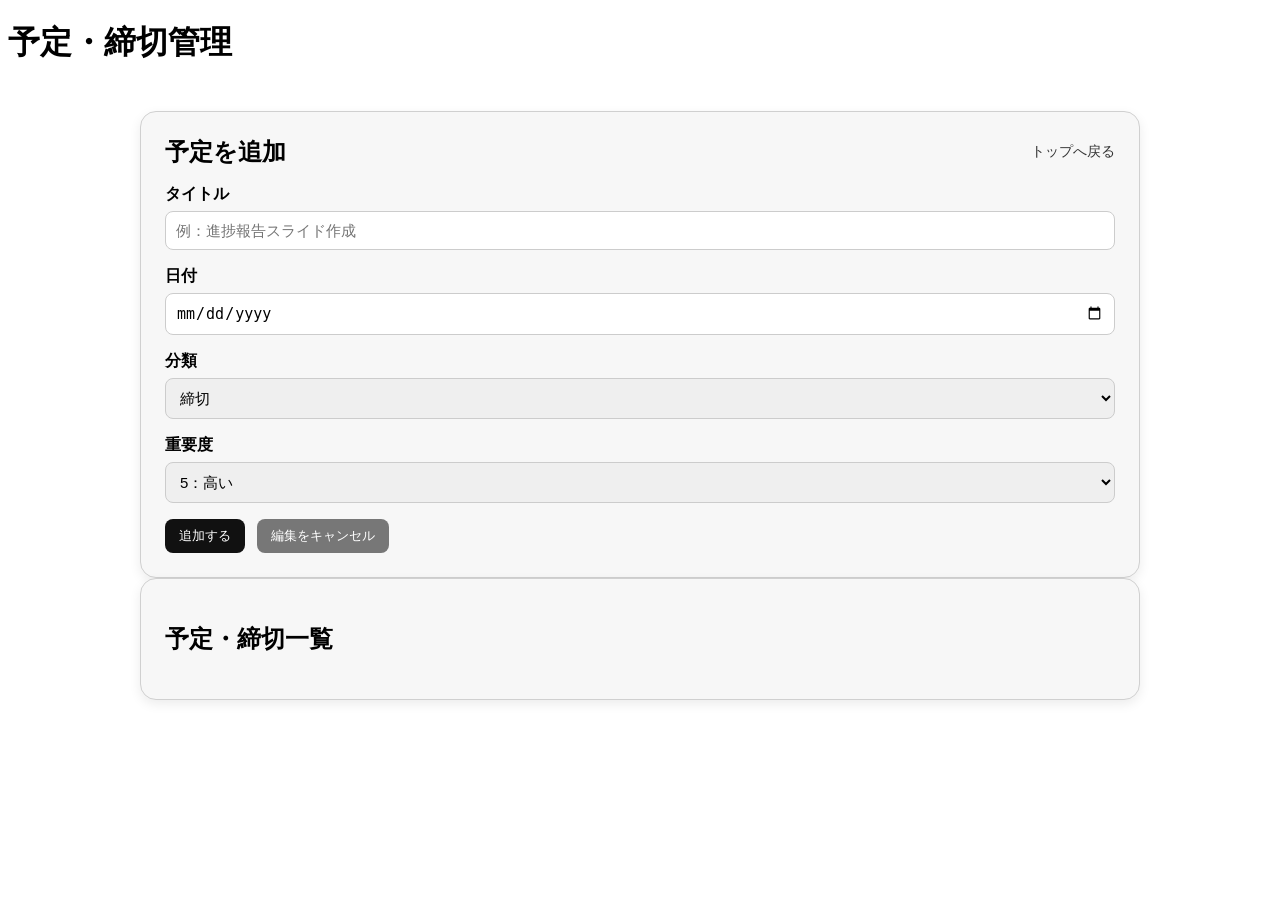
==== tasks.html @ cfb7e9cd "Initial commit" ====
<!-- /tasks.html -->
    <!-- 予定・締切詳細ページ -->

<!-- /tasks.html -->

<!DOCTYPE html>
<html lang="ja">
<head>
  <meta charset="UTF-8" />
  <meta name="viewport" content="width=device-width, initial-scale=1.0" />
  <title>Tasks</title>
  <link rel="stylesheet" href="css/style.css" />
</head>
<body>
  <header class="site-header">
    <h1>予定・締切管理</h1>
  </header>

  <main class="task-page">
    <section class="card">
      <div class="card-header">
        <h2>予定を追加</h2>
        <a href="index.html" class="text-link">トップへ戻る</a>
      </div>

      <form id="taskForm" class="task-form">
        <input type="hidden" id="taskId" />

        <div class="form-row">
          <label for="taskTitle">タイトル</label>
          <input type="text" id="taskTitle" required placeholder="例：進捗報告スライド作成" />
        </div>

        <div class="form-row">
          <label for="taskDate">日付</label>
          <input type="date" id="taskDate" required />
        </div>

        <div class="form-row">
          <label for="taskType">分類</label>
          <select id="taskType">
            <option value="締切">締切</option>
            <option value="研究">研究</option>
            <option value="就活">就活</option>
            <option value="授業">授業</option>
            <option value="その他">その他</option>
          </select>
        </div>

        <div class="form-row">
          <label for="taskImportance">重要度</label>
          <select id="taskImportance">
            <option value="5">5：高い</option>
            <option value="4">4</option>
            <option value="3">3：普通</option>
            <option value="2">2</option>
            <option value="1">1：低い</option>
          </select>
        </div>

        <div class="form-actions">
          <button type="submit" id="submitButton">追加する</button>
          <button type="button" id="cancelEditButton" class="secondary-button">編集をキャンセル</button>
        </div>
      </form>
    </section>

    <section class="card">
      <h2>予定・締切一覧</h2>
      <ul class="task-list" id="taskList"></ul>
    </section>
  </main>

  <script src="js/tasks.js"></script>
  <script src="js/tasks-page.js"></script>
</body>
</html>
---- css/style.css ----
/* css/style.css */
  /*全体デザイン*/

/* =========================
   Dashboard Layout
========================= */

.dashboard {
  width: min(1100px, 95%);
  margin: 0 auto;
  padding: 24px 0 40px;
}

.top-grid {
  display: grid;
  grid-template-columns: 2fr 1fr;
  gap: 20px;
  margin-bottom: 20px;
}

.card {
  background: #f7f7f7;
  border: 1px solid #d0d0d0;
  border-radius: 16px;
  padding: 20px;
  box-shadow: 0 4px 12px rgba(0, 0, 0, 0.08);
  cursor: pointer;

  text-decoration: none;
  color: inherit;
  display: block;
}

.card:hover {
  transform: translateY(-2px);
  transition: 0.2s;
  box-shadow: 0 8px 18px rgba(0, 0, 0, 0.12);
}

.card-header {
  display: flex;
  justify-content: space-between;
  align-items: center;
  margin-bottom: 16px;
}

.card-header h2 {
  margin: 0;
  font-size: 22px;
}

.card-link {
  font-size: 14px;
  color: #555;
}

/* =========================
   Upcoming
========================= */

.upcoming-list {
  list-style: none;
  padding: 0;
  margin: 0;
}

.upcoming-item {
  display: grid;
  grid-template-columns: 90px 1fr auto;
  gap: 12px;
  align-items: center;
  padding: 12px 0;
  border-bottom: 1px solid #ddd;
}

.upcoming-item:last-child {
  border-bottom: none;
}

.upcoming-date {
  font-weight: bold;
}

.upcoming-title {
  font-size: 16px;
}

.upcoming-meta {
  font-size: 13px;
  color: #555;
}

.priority-high {
  color: #b00020;
  font-weight: bold;
}

.priority-middle {
  color: #8a5a00;
  font-weight: bold;
}

.priority-low {
  color: #333;
}

/* =========================
   Mini Calendar
========================= */

.calendar-title {
  text-align: center;
  font-weight: bold;
  margin-bottom: 12px;
}

.calendar-weekdays,
.calendar-days {
  display: grid;
  grid-template-columns: repeat(7, 1fr);
  text-align: center;
  gap: 4px;
}

.calendar-weekdays span {
  font-size: 13px;
  font-weight: bold;
  color: #555;
}

.calendar-day {
  padding: 8px 0;
  border-radius: 8px;
  font-size: 14px;
}

.calendar-day.today {
  background: #111;
  color: #fff;
  font-weight: bold;
}

.calendar-day.empty {
  visibility: hidden;
}

/* =========================
   Mini Calendar with Labels
========================= */

.calendar-weekdays,
.calendar-days {
  display: grid;
  grid-template-columns: repeat(7, 1fr);
  text-align: center;
  gap: 4px;
}

.calendar-day {
  min-height: 58px;
  padding: 4px;
  border-radius: 8px;
  font-size: 13px;
  text-align: left;
  overflow: hidden;
}

.calendar-day.empty {
  visibility: hidden;
}

.calendar-day.today {
  background: #111;
  color: #fff;
}

.calendar-day-number {
  font-weight: bold;
  text-align: center;
  margin-bottom: 3px;
}

.calendar-task-area {
  display: grid;
  gap: 2px;
}

.calendar-task-label {
  padding: 1px 4px;
  border-radius: 999px;
  font-size: 10px;
  line-height: 1.4;
  white-space: nowrap;
  overflow: hidden;
  text-overflow: ellipsis;
  color: #111;
}

/* 分類ごとの簡易色 */
.type-締切 {
  background: #ffd6d6;
}

.type-研究 {
  background: #d8f3dc;
}

.type-就活 {
  background: #dbeafe;
}

.type-授業 {
  background: #fff3bf;
}

.type-その他 {
  background: #e5e7eb;
}

.calendar-more {
  font-size: 10px;
  color: #555;
  text-align: center;
}

/* =========================
   Home Clock
========================= */

.home-clock-card {
  cursor: pointer;
}

.home-clock-wrapper {
  display: flex;
  justify-content: center;
  align-items: center;
}

.home-clock {
  width: 38vmin;
  height: 38vmin;
  min-width: 260px;
  min-height: 260px;
  max-width: 360px;
  max-height: 360px;
}

.home-clock .number span {
  font-size: clamp(24px, 4vmin, 44px);
}

.home-clock .tick::before {
  height: 10px;
}

.home-clock .tick.major::before {
  height: 20px;
}

.home-clock .hour-hand {
  width: 10px;
}

.home-clock .minute-hand {
  width: 8px;
}

.home-clock .second-hand {
  width: 2px;
}

.home-clock .date-display {
  font-size: clamp(13px, 2vmin, 20px);
  top: 63%;
}

/* =========================
   Responsive
========================= */

@media (max-width: 800px) {
  .top-grid {
    grid-template-columns: 1fr;
  }

  .upcoming-item {
    grid-template-columns: 1fr;
    gap: 4px;
  }

  .home-clock {
    width: 70vmin;
    height: 70vmin;
  }
}

/* =========================
   Analog Clock Base
========================= */

.clock {
  position: relative;
  width: 80vmin;
  height: 80vmin;
  max-width: 800px;
  max-height: 800px;
  min-width: 320px;
  min-height: 320px;

  border: 5px solid #000;
  border-radius: 50%;
  background: #f5f5f5;
}

/* 目盛り */
.tick {
  position: absolute;
  width: 100%;
  height: 100%;
  transform: rotate(calc(6deg * var(--i)));
}

.tick::before {
  content: "";
  position: absolute;
  top: 1.5%;
  left: 50%;
  transform: translateX(-50%);
  width: 3px;
  height: 18px;
  background: #000;
  border-radius: 2px;
}

.tick.major::before {
  width: 5px;
  height: 34px;
}

/* 数字 */
.number {
  position: absolute;
  width: 100%;
  height: 100%;
  text-align: center;
  transform: rotate(calc(30deg * var(--i)));
  pointer-events: none;
}

.number span {
  display: inline-block;
  margin-top: 7%;
  transform: rotate(calc(-30deg * var(--i)));
  font-size: clamp(32px, 7vmin, 72px);
  font-weight: bold;
  line-height: 1;
}

/* 針 */
.hand {
  position: absolute;
  left: 50%;
  bottom: 50%;
  transform-origin: bottom center;
  transform: translateX(-50%) rotate(0deg);
  border-radius: 999px;
  background: #000;
}

.hour-hand {
  width: 16px;
  height: 25%;
  z-index: 4;
}

.minute-hand {
  width: 12px;
  height: 38%;
  z-index: 5;
}

.second-hand {
  width: 3px;
  height: 43%;
  background: #222;
  z-index: 6;
}

/* 中心 */
.center-dot {
  position: absolute;
  top: 50%;
  left: 50%;
  width: 24px;
  height: 24px;
  background: #000;
  border-radius: 50%;
  transform: translate(-50%, -50%);
  z-index: 10;
}

.center-dot::after {
  content: "";
  position: absolute;
  top: 50%;
  left: 50%;
  width: 12px;
  height: 12px;
  background: #f5f5f5;
  border-radius: 50%;
  transform: translate(-50%, -50%);
}

/* 日付 */
.date-display {
  position: absolute;
  top: 63%;
  left: 50%;
  transform: translateX(-50%);
  width: 160px;
  text-align: center;
  font-size: clamp(13px, 2vmin, 20px);
  line-height: 1.4;
  z-index: 20;
}

/* =========================
   Home Clock Size
========================= */

.home-clock-wrapper {
  display: flex;
  justify-content: center;
  align-items: center;
}

.home-clock {
  width: 38vmin;
  height: 38vmin;
  min-width: 260px;
  min-height: 260px;
  max-width: 360px;
  max-height: 360px;
}

.home-clock .number span {
  font-size: clamp(24px, 4vmin, 44px);
}

.home-clock .tick::before {
  height: 10px;
}

.home-clock .tick.major::before {
  height: 20px;
}

.home-clock .hour-hand {
  width: 10px;
}

.home-clock .minute-hand {
  width: 8px;
}

.home-clock .second-hand {
  width: 2px;
}

/* =========================
   Task Page
========================= */

.task-page {
  width: min(1000px, 95%);
  margin: 0 auto;
  padding: 24px 0 40px;
}

.text-link {
  color: #333;
  text-decoration: none;
  font-size: 14px;
}

.text-link:hover {
  text-decoration: underline;
}

.task-form {
  display: grid;
  gap: 16px;
}

.form-row {
  display: grid;
  gap: 6px;
}

.form-row label {
  font-weight: bold;
}

.form-row input,
.form-row select {
  padding: 10px;
  border: 1px solid #ccc;
  border-radius: 8px;
  font-size: 15px;
}

.form-actions {
  display: flex;
  gap: 12px;
}

.form-actions button,
.task-actions button {
  padding: 8px 14px;
  border: none;
  border-radius: 8px;
  background: #111;
  color: #fff;
  cursor: pointer;
}

.secondary-button {
  background: #777 !important;
}

.task-list {
  list-style: none;
  padding: 0;
  margin: 16px 0 0;
}

.task-list-item {
  display: flex;
  justify-content: space-between;
  gap: 16px;
  align-items: center;
  padding: 14px 0;
  border-bottom: 1px solid #ddd;
}

.task-list-item.completed {
  opacity: 0.5;
}

.task-list-item.completed .task-title {
  text-decoration: line-through;
}

.task-main {
  display: flex;
  align-items: center;
  gap: 12px;
}

.task-title {
  font-size: 16px;
  font-weight: bold;
}

.task-meta {
  font-size: 13px;
  color: #555;
}

.task-actions {
  display: flex;
  gap: 8px;
}

@media (max-width: 700px) {
  .task-list-item {
    flex-direction: column;
    align-items: flex-start;
  }
}

/* =========================
   Page Common
========================= */

.page-nav {
  width: min(1100px, 95%);
  margin: 0 auto 16px;
  display: flex;
  justify-content: space-between;
  align-items: center;
}

.text-link {
  color: #333;
  text-decoration: none;
  font-size: 14px;
}

.text-link:hover {
  text-decoration: underline;
}

/* =========================
   Clock Page
========================= */

.clock-page {
  padding: 24px 0 40px;
}

.clock-page-content {
  display: flex;
  justify-content: center;
  align-items: center;
}

.large-clock {
  width: 78vmin;
  height: 78vmin;
  max-width: 800px;
  max-height: 800px;
  min-width: 320px;
  min-height: 320px;
}

/* =========================
   Calendar Page
========================= */

.calendar-page {
  width: min(1100px, 95%);
  margin: 0 auto;
  padding: 24px 0 40px;
}

.calendar-page-header {
  display: flex;
  justify-content: space-between;
  align-items: center;
  margin-bottom: 18px;
}

.calendar-page-header h2 {
  margin: 0;
  font-size: 24px;
}

.calendar-page-header button {
  padding: 8px 14px;
  border: none;
  border-radius: 8px;
  background: #111;
  color: #fff;
  cursor: pointer;
}

.full-calendar-weekdays,
.full-calendar-days {
  display: grid;
  grid-template-columns: repeat(7, 1fr);
}

.full-calendar-weekdays span {
  text-align: center;
  font-weight: bold;
  padding: 10px 0;
  border-bottom: 1px solid #ddd;
}

.full-calendar-days {
  gap: 6px;
  margin-top: 8px;
}

.full-calendar-day {
  min-height: 120px;
  border: 1px solid #ddd;
  border-radius: 10px;
  padding: 8px;
  background: #fff;
  overflow: hidden;
}

.full-calendar-day.empty {
  visibility: hidden;
}

.full-calendar-day.today {
  border: 2px solid #111;
}

.full-calendar-day-number {
  font-weight: bold;
  margin-bottom: 6px;
}

.full-calendar-task-area {
  display: grid;
  gap: 4px;
}

.full-calendar-day .calendar-task-label {
  font-size: 12px;
  padding: 3px 6px;
  border-radius: 999px;
  white-space: nowrap;
  overflow: hidden;
  text-overflow: ellipsis;
}

/* 画面が小さいとき */
@media (max-width: 800px) {
  .full-calendar-day {
    min-height: 90px;
    padding: 5px;
  }

  .full-calendar-day .calendar-task-label {
    font-size: 10px;
  }

  .calendar-page-header h2 {
    font-size: 20px;
  }
}

/* =========================
   Upcoming Scroll Area
========================= */

.upcoming-card {
  display: flex;
  flex-direction: column;
  min-height: 360px;
  max-height: 560px;
}

.upcoming-scroll-area {
  flex: 1;
  min-height: 0;
  overflow-y: auto;
  padding-right: 6px;
}

.upcoming-scroll-area::-webkit-scrollbar {
  width: 8px;
}

.upcoming-scroll-area::-webkit-scrollbar-thumb {
  background: #c0c0c0;
  border-radius: 999px;
}

.upcoming-scroll-area::-webkit-scrollbar-track {
  background: transparent;
}

.card-footer {
  flex-shrink: 0;
  margin-top: 14px;
  padding-top: 12px;
  border-top: 1px solid #ddd;
}

/* =========================
   Modal
========================= */

.modal-overlay {
  position: fixed;
  inset: 0;
  display: none;
  justify-content: center;
  align-items: center;
  padding: 24px;
  background: rgba(0, 0, 0, 0.45);
  z-index: 1000;
}

.modal-overlay.active {
  display: flex;
}

.modal-content {
  width: min(520px, 95vw);
  max-height: 90vh;
  overflow-y: auto;
  background: #f7f7f7;
  border-radius: 18px;
  padding: 22px;
  box-shadow: 0 16px 40px rgba(0, 0, 0, 0.25);
}

.modal-header {
  display: flex;
  justify-content: space-between;
  align-items: center;
  margin-bottom: 18px;
}

.modal-header h2 {
  margin: 0;
  font-size: 22px;
}

.modal-close-button {
  width: 34px;
  height: 34px;
  border: none;
  border-radius: 50%;
  background: #ddd;
  font-size: 22px;
  line-height: 1;
  cursor: pointer;
}

.modal-close-button:hover {
  background: #ccc;
}

.modal-detail {
  padding: 12px;
  border-radius: 10px;
  background: #eeeeee;
  font-size: 14px;
  line-height: 1.6;
  color: #333;
}

.modal-actions {
  display: flex;
  justify-content: flex-end;
  gap: 12px;
  margin-top: 18px;
}

.modal-actions button {
  padding: 9px 16px;
  border: none;
  border-radius: 8px;
  background: #111;
  color: #fff;
  cursor: pointer;
}

#deleteTaskButton {
  background: #b00020;
}

#deleteTaskButton.hidden {
  display: none;
}

@media (max-width: 700px) {
  .upcoming-scroll-area {
    max-height: 260px;
  }

  .modal-content {
    padding: 18px;
  }

  .modal-actions {
    flex-direction: column;
  }

  .modal-actions button {
    width: 100%;
  }
}

/* =========================
   Task Hover Preview
========================= */

.task-preview {
  position: fixed;
  display: none;
  width: 260px;
  padding: 12px;
  border-radius: 12px;
  background: #111;
  color: #fff;
  font-size: 13px;
  line-height: 1.5;
  z-index: 1200;
  box-shadow: 0 10px 24px rgba(0, 0, 0, 0.25);
  pointer-events: none;
}

.task-preview.active {
  display: block;
}

.task-preview-title {
  font-weight: bold;
  margin-bottom: 6px;
}

.task-preview-meta {
  opacity: 0.9;
}

/* =========================
   Responsive Adjustment
========================= */

/* 全体の横幅と余白を画面に応じて調整 */
.dashboard {
  width: calc(100% - 48px);
  max-width: none;
  margin: 0 auto;
  padding: clamp(12px, 2vw, 28px) 0 clamp(24px, 4vw, 48px);
}

/* カード全体の余白を可変にする */
.card {
  padding: clamp(14px, 2vw, 24px);
}

/* タイトルサイズを画面に応じて調整 */
.card-header h2 {
  font-size: clamp(18px, 2vw, 24px);
}

/* トップの2カラム */
.top-grid {
  grid-template-columns: minmax(0, 3fr) minmax(320px, 1fr);
  gap: clamp(12px, 2vw, 24px);
}

/* 直近予定カードの高さを画面に応じて調整 */
.upcoming-card {
  min-height: clamp(360px, 48vh, 560px);
  max-height: clamp(420px, 58vh, 640px);
}

/* スクロール領域がカードの残りを使うようにする */
.upcoming-scroll-area {
  flex: 1;
  min-height: 0;
  overflow-y: auto;
}

/* 予定1件分の表示も少し可変にする */
.upcoming-item {
  grid-template-columns: clamp(56px, 8vw, 90px) 1fr auto;
  gap: clamp(8px, 1.5vw, 14px);
  padding: clamp(10px, 1.5vw, 14px) 8px;
}

.upcoming-title {
  font-size: clamp(14px, 1.6vw, 17px);
}

.upcoming-meta {
  font-size: clamp(11px, 1.3vw, 13px);
}

/* ミニカレンダー */
.calendar-card {
  min-width: 0;
}

.calendar-day {
  min-height: clamp(44px, 6vw, 68px);
  padding: clamp(2px, 0.7vw, 5px);
}

.calendar-day-number {
  font-size: clamp(11px, 1.3vw, 14px);
}

.calendar-task-label {
  font-size: clamp(8px, 1vw, 10px);
  padding: 1px 4px;
}

/* 時計カード */
.home-clock-card {
  min-height: clamp(340px, 42vh, 500px);
}

.home-clock {
  width: clamp(240px, 32vw, 380px);
  height: clamp(240px, 32vw, 380px);
  min-width: 220px;
  min-height: 220px;
}

/* モーダル */
.modal-content {
  width: min(520px, calc(100vw - 32px));
  max-height: min(90vh, 720px);
}

/* =========================
   Tablet / Small PC
========================= */

@media (max-width: 900px) {
  .dashboard {
    width: min(1000px, calc(100% - 24px));
  }

  .top-grid {
    grid-template-columns: 1fr;
  }

  .upcoming-card {
    max-height: 520px;
  }

  .calendar-card {
    min-height: auto;
  }

  .home-clock-card {
    min-height: auto;
  }

  .home-clock {
    width: clamp(240px, 55vw, 360px);
    height: clamp(240px, 55vw, 360px);
  }
}

/* =========================
   Smartphone
========================= */

@media (max-width: 600px) {
  body {
    font-size: 14px;
  }

  .site-header h1 {
    font-size: 22px;
  }

  .dashboard {
    width: calc(100% - 16px);
    padding-top: 12px;
  }

  .card {
    border-radius: 12px;
    padding: 14px;
  }

  .card-header {
    gap: 10px;
    align-items: flex-start;
  }

  .card-header h2 {
    font-size: 18px;
  }

  .add-task-button {
    font-size: 12px;
    padding: 7px 10px;
    white-space: nowrap;
  }

  .upcoming-card {
    min-height: 360px;
    max-height: 500px;
  }

  .upcoming-item {
    grid-template-columns: 56px 1fr;
    grid-template-areas:
      "date content"
      "date priority";
    align-items: start;
  }

  .upcoming-date {
    grid-area: date;
  }

  .upcoming-item > div:nth-child(2) {
    grid-area: content;
  }

  .upcoming-item > div:nth-child(3) {
    grid-area: priority;
    font-size: 12px;
  }

  .calendar-weekdays span {
    font-size: 11px;
  }

  .calendar-day {
    min-height: 48px;
  }

  .calendar-task-label {
    max-width: 100%;
    font-size: 8px;
  }

  .home-clock {
    width: min(72vw, 300px);
    height: min(72vw, 300px);
    min-width: 220px;
    min-height: 220px;
  }

  .home-clock .number span {
    font-size: clamp(22px, 7vw, 36px);
  }

  .home-clock .date-display {
    font-size: 13px;
  }

  .modal-overlay {
    padding: 12px;
  }

  .modal-content {
    border-radius: 14px;
    padding: 16px;
  }

  .modal-actions {
    flex-direction: column;
  }

  .modal-actions button {
    width: 100%;
  }

  .task-preview {
    display: none !important;
  }
}

/* =========================
   Very Small Screen
========================= */

@media (max-width: 420px) {
  .card-header {
    flex-direction: column;
    align-items: flex-start;
  }

  .calendar-day {
    min-height: 42px;
    padding: 2px;
  }

  .calendar-task-label {
    display: none;
  }

  .calendar-more {
    font-size: 9px;
  }

  .home-clock {
    width: 82vw;
    height: 82vw;
    min-width: 200px;
    min-height: 200px;
  }
}

/* =========================
   Header Settings
========================= */

.dashboard-header {
  display: flex;
  justify-content: space-between;
  align-items: center;
  padding: 10px 24px;
}

.settings-button {
  padding: 8px 14px;
  border: none;
  border-radius: 999px;
  background: #111;
  color: #fff;
  cursor: pointer;
  font-size: 14px;
}

.settings-button:hover {
  opacity: 0.85;
}

/* =========================
   Layout Adjustable Area
========================= */

.dashboard {
  width: var(--dashboard-width, 96vw);
  max-width: none;
  margin: 0 auto;
}

.top-grid {
  grid-template-columns: minmax(0, 3fr) minmax(320px, 1fr);
}

.home-clock-card {
  min-height: var(--clock-card-height, 460px);
}

.layout-setting-list {
  display: grid;
  gap: 18px;
}

.layout-setting-list input[type="range"] {
  width: 100%;
}

/* =========================
   Calendar-like Form
========================= */

.form-row-inline {
  display: flex;
  justify-content: space-between;
  align-items: center;
}

.form-row-inline input[type="checkbox"] {
  width: 22px;
  height: 22px;
}

.time-grid,
.travel-grid {
  display: grid;
  grid-template-columns: 1fr 1fr;
  gap: 14px;
}

.form-row textarea {
  padding: 10px;
  border: 1px solid #ccc;
  border-radius: 8px;
  font-size: 15px;
  resize: vertical;
  font-family: inherit;
}

input:disabled,
select:disabled {
  background: #eeeeee;
  color: #777;
}

@media (max-width: 600px) {
  .time-grid,
  .travel-grid {
    grid-template-columns: 1fr;
  }
}

/* =========================
   Mini Calendar View Modes
========================= */

.calendar-view-switch {
  display: flex;
  gap: 6px;
  margin-bottom: 12px;
}

.calendar-mode-button {
  flex: 1;
  padding: 6px 0;
  border: 1px solid #ddd;
  border-radius: 999px;
  background: #f1f1f1;
  cursor: pointer;
  font-size: 13px;
}

.calendar-mode-button.active {
  background: #111;
  color: #fff;
  border-color: #111;
}

.mini-calendar {
  min-height: 260px;
}

/* =========================
   Month View
========================= */

.calendar-title {
  text-align: center;
  font-weight: bold;
  margin-bottom: 12px;
}

.calendar-weekdays,
.calendar-days {
  display: grid;
  grid-template-columns: repeat(7, 1fr);
  text-align: center;
  gap: 4px;
}

.calendar-weekdays span {
  font-size: 13px;
  font-weight: bold;
  color: #555;
}

.calendar-day {
  min-height: 58px;
  padding: 4px;
  border-radius: 8px;
  font-size: 13px;
  text-align: left;
  overflow: hidden;
}

.calendar-day.empty {
  visibility: hidden;
}

.calendar-day.today {
  background: #111;
  color: #fff;
}

.calendar-day-number {
  font-weight: bold;
  text-align: center;
  margin-bottom: 3px;
}

.calendar-task-area {
  display: grid;
  gap: 2px;
}

.calendar-task-label {
  padding: 1px 4px;
  border-radius: 999px;
  font-size: 10px;
  line-height: 1.4;
  white-space: nowrap;
  overflow: hidden;
  text-overflow: ellipsis;
  color: #111;
}

.calendar-more {
  font-size: 10px;
  color: #555;
  text-align: center;
}

/* =========================
   Day View
========================= */

.mini-day-header,
.mini-week-header {
  display: flex;
  justify-content: space-between;
  align-items: center;
  margin-bottom: 8px;
}

.mini-day-title,
.mini-week-title {
  font-weight: bold;
  font-size: 14px;
}

.mini-calendar-nav-button {
  border: none;
  border-radius: 999px;
  background: #eee;
  padding: 5px 9px;
  cursor: pointer;
}

.mini-day-all-day {
  margin-bottom: 8px;
  display: grid;
  gap: 4px;
}

.mini-day-grid {
  display: grid;
  grid-template-columns: 1fr 1fr;
  gap: 8px;
  max-height: 240px;
  overflow: hidden;
}

.mini-day-column {
  display: grid;
  gap: 4px;
}

.mini-hour-row {
  display: grid;
  grid-template-columns: 46px 1fr;
  gap: 6px;
  align-items: start;
  min-height: 34px;
  padding: 4px 0;
  border-bottom: 1px solid #e3e3e3;
}

.mini-hour-row.current-hour {
  border-top: 3px solid #111;
  padding-top: 6px;
}

.mini-hour-label {
  font-weight: bold;
  font-size: 12px;
  color: #555;
}

.mini-hour-tasks {
  display: grid;
  gap: 2px;
  min-width: 0;
}

.mini-empty-hour {
  font-size: 11px;
  color: #aaa;
}

/* =========================
   Week View
========================= */

.mini-week-grid {
  display: grid;
  grid-template-columns: repeat(7, minmax(0, 1fr));
  gap: 4px;
}

.mini-week-day {
  min-height: 170px;
  border-radius: 10px;
  background: #f2f2f2;
  padding: 6px;
  overflow: hidden;
}

.mini-week-day.today {
  background: #111;
  color: #fff;
}

.mini-week-date {
  text-align: center;
  font-weight: bold;
  font-size: 12px;
  margin-bottom: 5px;
}

.mini-week-tasks {
  display: grid;
  gap: 3px;
}

.mini-week-task {
  padding: 2px 5px;
  border-radius: 999px;
  font-size: 10px;
  line-height: 1.4;
  color: #111;
  white-space: nowrap;
  overflow: hidden;
  text-overflow: ellipsis;
}

/* =========================
   Small Screen Calendar
========================= */

@media (max-width: 600px) {
  .mini-week-grid {
    grid-template-columns: 1fr;
  }

  .mini-week-day {
    min-height: auto;
  }

  .mini-day-grid {
    grid-template-columns: 1fr;
    max-height: none;
  }
}

/* =========================
   Mini Day View Adjustment
========================= */

.calendar-card {
  display: flex;
  flex-direction: column;
}

.mini-calendar {
  flex: 1;
  min-height: 0;
  display: flex;
  flex-direction: column;
}

/* 日表示全体 */
.mini-day-view {
  flex: 1;
  min-height: 0;
  display: flex;
  flex-direction: column;
}

/* 日表示の時間グリッド */
.mini-day-grid {
  flex: 1;
  min-height: 0;
  max-height: none;
  overflow: hidden;

  display: grid;
  grid-template-columns: 1fr 1fr;
  gap: 10px;
}

/* 左右それぞれの列 */
.mini-day-column {
  display: grid;
  grid-template-rows: repeat(var(--day-view-rows, 6), minmax(0, 1fr));
  gap: 4px;
  min-height: 0;
}

/* 1時間分の行 */
.mini-hour-row {
  min-height: 0;
  padding: 4px 0;
  display: grid;
  grid-template-columns: 48px 1fr;
  gap: 6px;
  align-items: start;
  border-bottom: 1px solid #e3e3e3;
}

/* 現在時刻の時間帯 */
.mini-hour-row.current-hour {
  border-top: 3px solid #111;
  padding-top: 5px;
}

.mini-hour-label {
  font-weight: bold;
  font-size: 12px;
  color: #333;
}

.mini-hour-tasks {
  min-width: 0;
  display: grid;
  gap: 2px;
}

.mini-day-help {
  flex-shrink: 0;
  margin-top: 8px;
  font-size: 12px;
  color: #555;
}
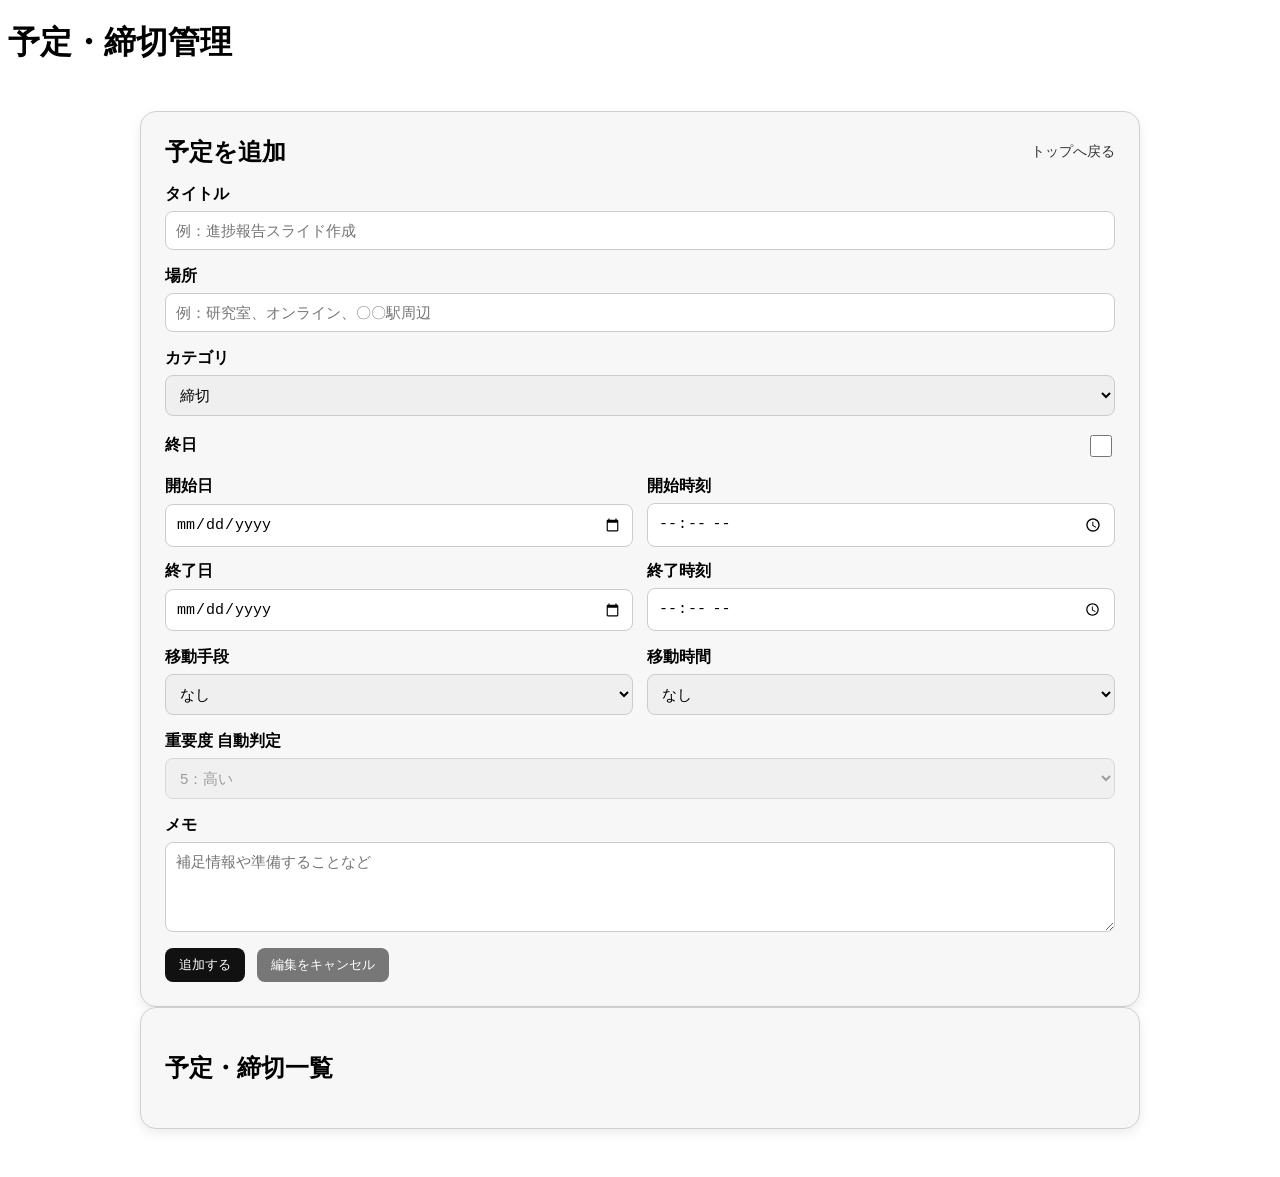
==== commit b81372ad: "Migrate calendar.html and tasks.html to the new task data model calendar.js and tasks-page.js still " ====
--- a/tasks.html
+++ b/tasks.html
@@ -32,30 +32,97 @@
         </div>
 
         <div class="form-row">
-          <label for="taskDate">日付</label>
-          <input type="date" id="taskDate" required />
+          <label for="taskLocation">場所</label>
+          <input
+            type="text"
+            id="taskLocation"
+            placeholder="例：研究室、オンライン、〇〇駅周辺"
+          />
         </div>
 
         <div class="form-row">
-          <label for="taskType">分類</label>
-          <select id="taskType">
+          <label for="taskCategory">カテゴリ</label>
+          <select id="taskCategory">
             <option value="締切">締切</option>
             <option value="研究">研究</option>
+            <option value="授業">授業</option>
             <option value="就活">就活</option>
-            <option value="授業">授業</option>
+            <option value="私用">私用</option>
             <option value="その他">その他</option>
           </select>
         </div>
 
+        <div class="form-row form-row-inline">
+          <label for="taskIsAllDay">終日</label>
+          <input type="checkbox" id="taskIsAllDay" />
+        </div>
+
+        <div class="time-grid">
+          <div class="form-row">
+            <label for="taskStartDate">開始日</label>
+            <input type="date" id="taskStartDate" required />
+          </div>
+
+          <div class="form-row">
+            <label for="taskStartTime">開始時刻</label>
+            <input type="time" id="taskStartTime" />
+          </div>
+
+          <div class="form-row">
+            <label for="taskEndDate">終了日</label>
+            <input type="date" id="taskEndDate" required />
+          </div>
+
+          <div class="form-row">
+            <label for="taskEndTime">終了時刻</label>
+            <input type="time" id="taskEndTime" />
+          </div>
+        </div>
+
+        <div class="travel-grid">
+          <div class="form-row">
+            <label for="taskTravelMode">移動手段</label>
+            <select id="taskTravelMode">
+              <option value="none">なし</option>
+              <option value="walk">徒歩</option>
+              <option value="train">電車</option>
+              <option value="car">車</option>
+            </select>
+          </div>
+
+          <div class="form-row">
+            <label for="taskTravelTime">移動時間</label>
+            <select id="taskTravelTime">
+              <option value="0">なし</option>
+              <option value="5">5分</option>
+              <option value="10">10分</option>
+              <option value="15">15分</option>
+              <option value="30">30分</option>
+              <option value="45">45分</option>
+              <option value="60">60分</option>
+              <option value="90">90分</option>
+            </select>
+          </div>
+        </div>
+
         <div class="form-row">
-          <label for="taskImportance">重要度</label>
-          <select id="taskImportance">
+          <label for="taskImportance">重要度 自動判定</label>
+          <select id="taskImportance" disabled>
             <option value="5">5：高い</option>
             <option value="4">4</option>
             <option value="3">3：普通</option>
             <option value="2">2</option>
             <option value="1">1：低い</option>
           </select>
+        </div>
+
+        <div class="form-row">
+          <label for="taskMemo">メモ</label>
+          <textarea
+            id="taskMemo"
+            rows="4"
+            placeholder="補足情報や準備することなど"
+          ></textarea>
         </div>
 
         <div class="form-actions">
